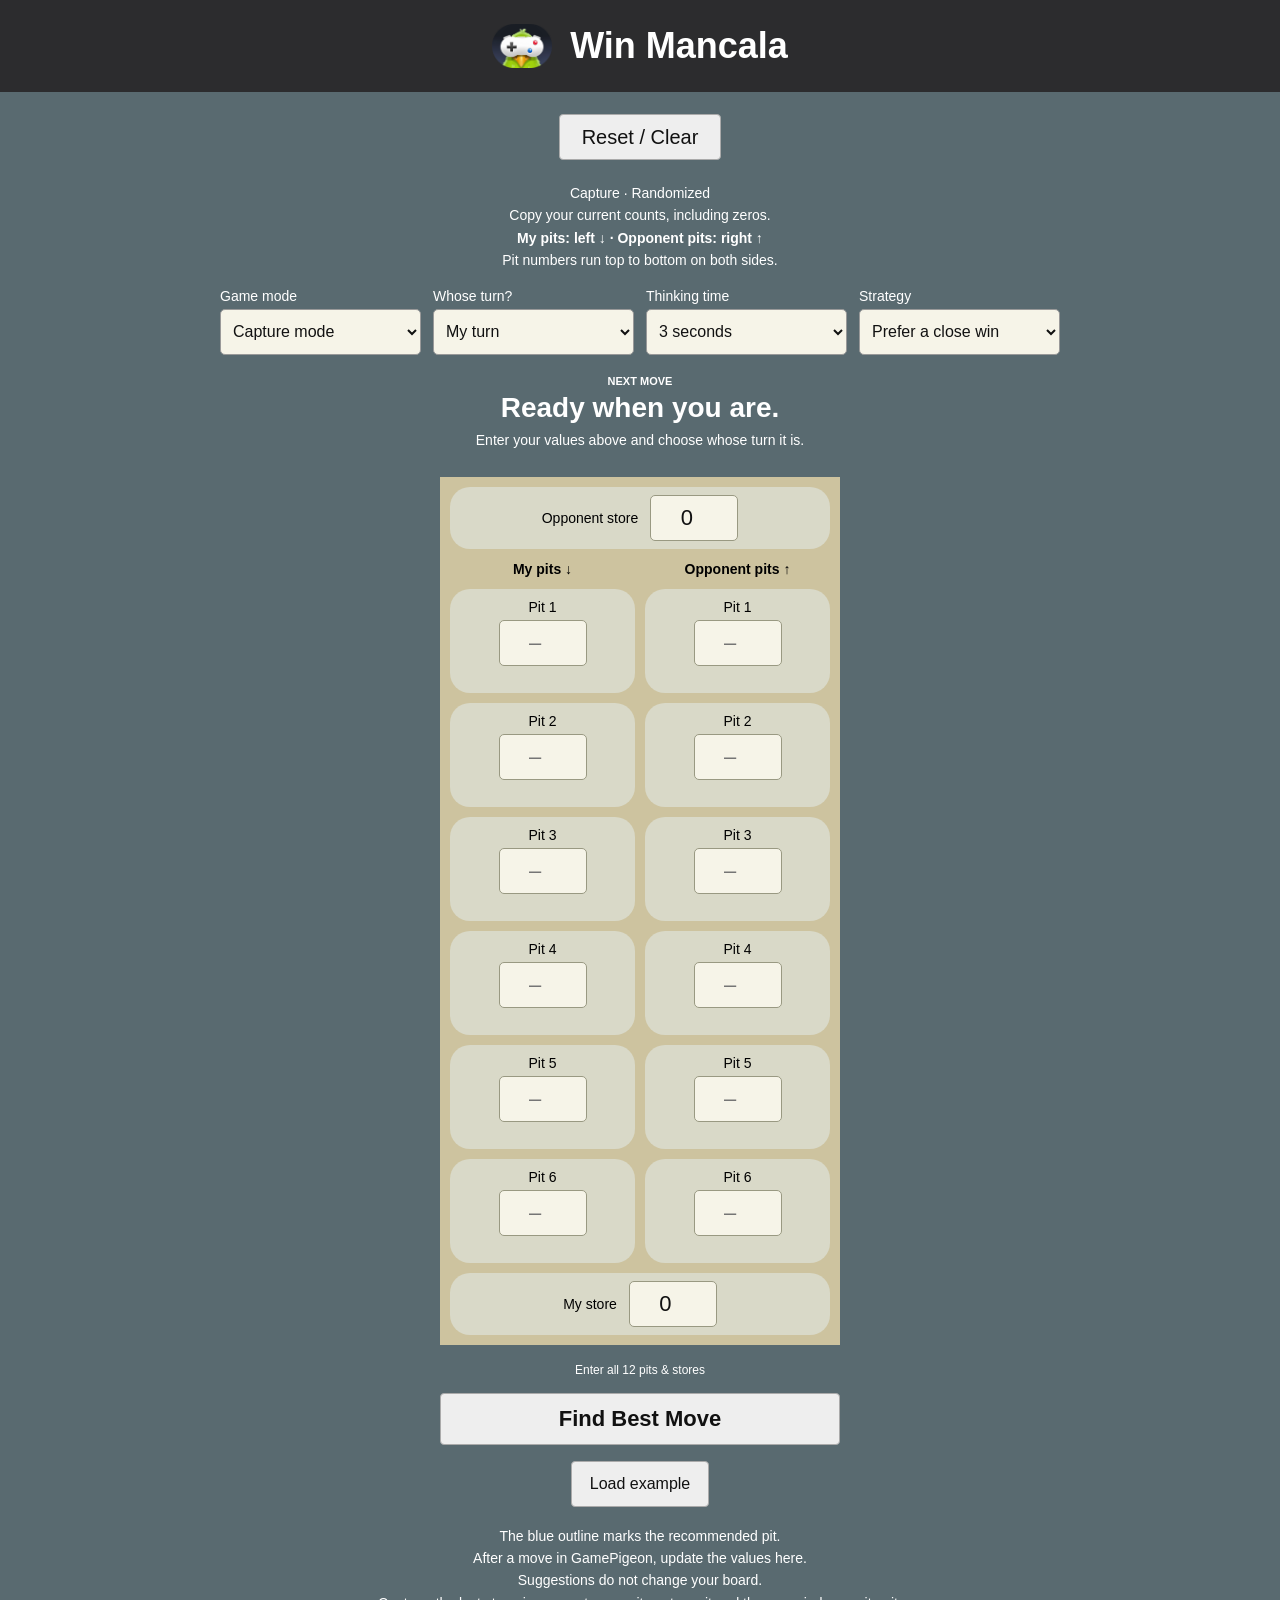
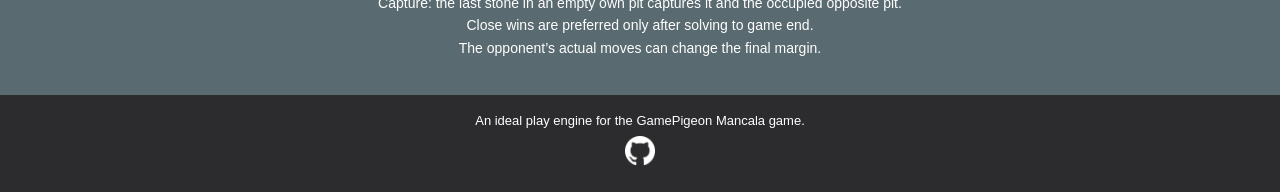
==== index.html @ d8999576 "Add files via upload" ====
<!DOCTYPE html>
<html lang="en">

<head>
  <meta charset="UTF-8">
  <meta http-equiv="X-UA-Compatible" content="IE=edge">
  <meta name="viewport" content="width=device-width, initial-scale=1.0">

  <title>Win Mancala — Capture &amp; Avalanche</title>

  <link rel="stylesheet" href="style.css?v=both-1">
  <link rel="icon" href="GamePigeon.png" type="image/png">

</head>

<body>
  <header>
    <img src="GamePigeon.png" alt="GamePigeon Logo">
    <h1>Win Mancala</h1>
  </header>

  <main>

    <form id="solver-form">
      <button class="reset" id="clear" type="button">Reset / Clear</button>
      <p class="instructions"><span id="mode-name">Capture · Randomized</span><br>Copy your current counts, including zeros.<br><strong>My pits: left ↓ · Opponent pits: right ↑</strong><br>Pit numbers run top to bottom on both sides.</p>
      <div class="settings">
        <label>Game mode <select id="mode"><option value="capture" selected>Capture mode</option><option value="avalanche">Avalanche mode</option></select></label>
        <label>Whose turn? <select id="turn"><option value="0">My turn</option><option value="1">Opponent’s turn</option></select></label>
        <label>Thinking time <select id="thinking"><option value="1000">1 second</option><option value="3000" selected>3 seconds</option><option value="10000">10 seconds</option></select></label>
        <label>Strategy <select id="strategy"><option value="close" selected>Prefer a close win</option><option value="strong">Strongest winning margin</option></select></label>
      </div>
      <div class="winner" aria-live="polite" aria-atomic="true"><small id="result-label">NEXT MOVE</small><div id="result-title">Enter your board</div><p id="result-detail">Then press Find Best Move.</p><p id="search-detail"></p></div>
      <div class="board" id="board">
        <div class="endzone" id="player1"><label>Opponent store<input id="store-1" aria-label="Opponent store" type="number" inputmode="numeric" min="0" max="999" step="1" value="0" required></label></div>
        <div class="side-label">My pits ↓</div><div class="side-label">Opponent pits ↑</div>
        <div class="cup" id="0"><label id="pit-label-0">Pit 1<input id="pit-0" aria-label="My Pit 1" type="number" inputmode="numeric" min="0" max="999" step="1" placeholder="–" required></label></div>
        <div class="cup" id="1"><label id="pit-label-12">Pit 1<input id="pit-12" aria-label="Opponent Pit 1" type="number" inputmode="numeric" min="0" max="999" step="1" placeholder="–" required></label></div>
        <div class="cup" id="2"><label id="pit-label-1">Pit 2<input id="pit-1" aria-label="My Pit 2" type="number" inputmode="numeric" min="0" max="999" step="1" placeholder="–" required></label></div>
        <div class="cup" id="3"><label id="pit-label-11">Pit 2<input id="pit-11" aria-label="Opponent Pit 2" type="number" inputmode="numeric" min="0" max="999" step="1" placeholder="–" required></label></div>
        <div class="cup" id="4"><label id="pit-label-2">Pit 3<input id="pit-2" aria-label="My Pit 3" type="number" inputmode="numeric" min="0" max="999" step="1" placeholder="–" required></label></div>
        <div class="cup" id="5"><label id="pit-label-10">Pit 3<input id="pit-10" aria-label="Opponent Pit 3" type="number" inputmode="numeric" min="0" max="999" step="1" placeholder="–" required></label></div>
        <div class="cup" id="6"><label id="pit-label-3">Pit 4<input id="pit-3" aria-label="My Pit 4" type="number" inputmode="numeric" min="0" max="999" step="1" placeholder="–" required></label></div>
        <div class="cup" id="7"><label id="pit-label-9">Pit 4<input id="pit-9" aria-label="Opponent Pit 4" type="number" inputmode="numeric" min="0" max="999" step="1" placeholder="–" required></label></div>
        <div class="cup" id="8"><label id="pit-label-4">Pit 5<input id="pit-4" aria-label="My Pit 5" type="number" inputmode="numeric" min="0" max="999" step="1" placeholder="–" required></label></div>
        <div class="cup" id="9"><label id="pit-label-8">Pit 5<input id="pit-8" aria-label="Opponent Pit 5" type="number" inputmode="numeric" min="0" max="999" step="1" placeholder="–" required></label></div>
        <div class="cup" id="10"><label id="pit-label-5">Pit 6<input id="pit-5" aria-label="My Pit 6" type="number" inputmode="numeric" min="0" max="999" step="1" placeholder="–" required></label></div>
        <div class="cup" id="11"><label id="pit-label-7">Pit 6<input id="pit-7" aria-label="Opponent Pit 6" type="number" inputmode="numeric" min="0" max="999" step="1" placeholder="–" required></label></div>
        <div class="endzone" id="player0"><label>My store<input id="store-0" aria-label="My store" type="number" inputmode="numeric" min="0" max="999" step="1" value="0" required></label></div>
      </div>
      <p id="total">Enter all 12 pits</p>
      <button class="reset solve" id="solve" type="submit">Find Best Move</button>
      <div class="actions"><button id="cancel" type="button" hidden>Cancel search</button><button id="example" type="button">Load example</button></div>
      <p class="instructions">The blue outline marks the recommended pit.<br>After a move in GamePigeon, update the values here.<br>Suggestions do not change your board.<br><span id="mode-rules">Capture: the last stone in an empty own pit captures it and the occupied opposite pit.</span><br>Close wins are preferred only after solving to game end.<br>The opponent’s actual moves can change the final margin.</p>
    </form>
    <noscript>Enable JavaScript to use this solver.</noscript>

  </main>

  <footer>
    <p>An ideal play engine for the GamePigeon Mancala game.</p>
    <a href="https://github.com/ehuegler/MemeCala">
      <img class="github" src="GitHub-Mark-Light-64px.png" alt="Check out the source code on GitHub">
    </a>
  </footer>

  <script src="main.js?v=both-1"></script>

</body>

</html>
---- style.css ----
* {
  margin: 0;
}

body {
  font-family: 'Lucida Sans', 'Lucida Sans Regular', 'Lucida Grande', 'Lucida Sans Unicode', Geneva, Verdana, sans-serif;
  display: flex;
  flex-direction: column;
  min-height: 100vh;
}

header, footer {
  display: flex;
  justify-content: center;
  align-items: center;

  background-color: #2c2c2e;
  color: white;
}

header h1 {
  padding: 20px;
}

header img {
  padding: 20px;
  height: 60px;
}

footer {
  padding: 10px;
  display: flex;
  flex-direction: column;
}

.github {
  width: 30px;
  padding-top: 15px;
}

main {
  background-color: #596a70;
  color: white;
  flex-grow: 1;
  display: flex;
  flex-direction: column;
}

.reset {
  margin: 30px auto;
  font-size: 30px;
  padding: 5px 25px;
}

.board {
 background-color: #cdc39f;
 
 display: grid;
 grid-template-columns: auto auto;

 margin: 0 auto 20px auto;
}

.board > div {
  margin: 10px;
  padding: 10px;

  background-color: #d9d9c8;
  border-radius: 20px;
  color: black;

  display: flex;
  justify-content: center;
}

.endzone {
  grid-column: span 2;

}

.cup {
  min-width: 30px;
  border: solid 2px #ffffff00;
}

.suggested {
  border: solid 2px blue;
}

.winner {
  font-size: 40px;
  font-weight: 700;
  text-align: center;
  padding-bottom: 20px;
}
/* Input controls added to the original two-column board. */
* { box-sizing: border-box; }
header img { box-sizing: content-box; }
form { display: flex; flex-direction: column; width: 100%; }
.instructions { text-align: center; font-size: 13px; line-height: 1.6; margin: 0 auto 16px; padding: 0 12px; }
.settings { display: flex; justify-content: center; flex-wrap: wrap; gap: 12px; margin-bottom: 18px; }
.settings label { display: flex; flex-direction: column; gap: 5px; font-size: 13px; }
select,button { font: inherit; cursor: pointer; }
select { padding: 6px; }
.winner { font-size: 28px; padding: 0 12px 16px; }
.winner small { display: block; font-size: 11px; margin-bottom: 5px; }
.winner p { font-size: 13px; font-weight: normal; line-height: 1.5; max-width: 520px; margin: 6px auto 0; }
#search-detail { font-size: 11px; }
.board { width: 320px; max-width: calc(100% - 24px); grid-template-columns: minmax(0,1fr) minmax(0,1fr); }
.board > div { margin: 7px 10px; padding: 7px; }
.board > .side-label { background: transparent; padding: 0; font-size: 12px; font-weight: bold; text-align: center; margin-bottom: 0; }
.cup label,.endzone label { display: flex; flex-direction: column; align-items: center; gap: 4px; font-size: 12px; width: 100%; }
input { width: 72px; max-width: 100%; background: #f6f4e8; border: 1px solid #999982; border-radius: 5px; text-align: center; font: inherit; font-size: 20px; padding: 4px; color: #111; }
.endzone label { flex-direction: row; justify-content: center; gap: 12px; }
.cup:has(.suggested) { border-color: blue; }
.cup .suggested { border: 0; color: #00008b; font-weight: bold; }
.cup .suggested::after { content: 'MOVE'; font-size: 10px; }
input:focus,select:focus,button:focus-visible { outline: 3px solid #1435bf; outline-offset: 2px; }
#total { text-align: center; font-size: 12px; }
.solve { margin: 16px auto; font-size: 24px; }
.actions { display: flex; gap: 12px; justify-content: center; margin-bottom: 18px; }
.actions button { padding: 5px 10px; }
[hidden] { display: none !important; }
button:disabled { cursor: wait; }
footer p { text-align: center; font-size: 13px; }
@media (max-width: 420px) { header h1 { font-size: 26px; padding: 12px; } header img { height: 48px; padding: 12px; } .reset { margin-top: 20px; } }

/* Responsive sizing keeps the original vertical board on every screen. */
html { -webkit-text-size-adjust: 100%; }
body { min-height: 100svh; }
header { padding: 16px max(12px,env(safe-area-inset-left)); gap: 18px; }
header img { padding: 0; width: 60px; height: 60px; object-fit: contain; }
header h1 { padding: 0; font-size: clamp(24px,5vw,36px); }
main { padding: 0 max(12px,env(safe-area-inset-right)) 20px max(12px,env(safe-area-inset-left)); }
form { width: 100%; max-width: 880px; margin: 0 auto; min-width: 0; }
.instructions { max-width: 600px; padding: 0; font-size: 14px; overflow-wrap: anywhere; }
.settings { display: grid; grid-template-columns: repeat(3,minmax(0,1fr)); width: 100%; max-width: 650px; margin: 0 auto 20px; gap: 12px; }
.settings label { min-width: 0; font-size: 14px; }
select { width: 100%; min-width: 0; min-height: 46px; font-size: 16px; border: 1px solid #999; border-radius: 5px; background: #f6f4e8; color: #111; padding: 8px; }
button { min-height: 46px; touch-action: manipulation; color: #111; background: #eee; border: 1px solid #aaa; border-radius: 4px; }
.reset { margin: 22px auto; font-size: 20px; padding: 10px 22px; max-width: 100%; }
.winner { width: 100%; padding: 0 0 20px; overflow-wrap: anywhere; scroll-margin-top: 20px; }
.winner p { font-size: 14px; }
#search-detail { font-size: 12px; }
.board { width: 400px; max-width: 100%; padding: 10px; gap: 10px; margin-bottom: 18px; }
.board > div { margin: 0; padding: 8px; min-width: 0; }
.board > .side-label { margin: 0; padding: 2px 0; font-size: 14px; }
.cup label { font-size: 14px; gap: 5px; }
.cup label::after { content: '\00a0'; display: block; font-size: 10px; line-height: 12px; min-height: 12px; }
.cup .suggested::after { content: 'MOVE'; }
input { width: 88px; min-height: 46px; font-size: 22px; padding: 7px; }
.endzone label { font-size: 14px; gap: 12px; }
.solve { width: min(400px,100%); font-size: 22px; font-weight: 700; margin: 16px auto; padding: 12px; }
.actions { flex-wrap: wrap; gap: 12px; }
.actions button { padding: 10px 18px; font-size: 16px; }
footer { padding: 18px 12px max(18px,env(safe-area-inset-bottom)); }
footer a { display: flex; min-width: 46px; min-height: 46px; align-items: center; justify-content: center; }
.github { padding-top: 0; width: 30px; }
@media (max-width: 600px) {
  header { gap: 12px; padding-top: 14px; padding-bottom: 14px; }
  header img { width: 48px; height: 48px; }
  .settings { grid-template-columns: repeat(2,minmax(0,1fr)); max-width: 400px; }
  .settings label:last-child { grid-column: 1 / -1; }
  .board { width: 360px; padding: 8px; gap: 8px; }
  .winner { font-size: 26px; }
  .instructions { font-size: 13px; line-height: 1.7; }
}
@media (max-width: 350px) {
  .board { padding: 6px; gap: 6px; }
  .board > div { padding: 6px; }
  .board > .side-label { font-size: 12px; }
  .endzone label { font-size: 13px; gap: 8px; }
  .endzone input { width: 72px; }
}

/* Four settings: retain equal columns on desktop and two rows on phones. */
.settings { grid-template-columns: repeat(4,minmax(0,1fr)); max-width: 840px; }
@media(max-width: 700px) {
  .settings { grid-template-columns: repeat(2,minmax(0,1fr)); max-width: 440px; }
  .settings label:last-child { grid-column: 1 / -1; }
}
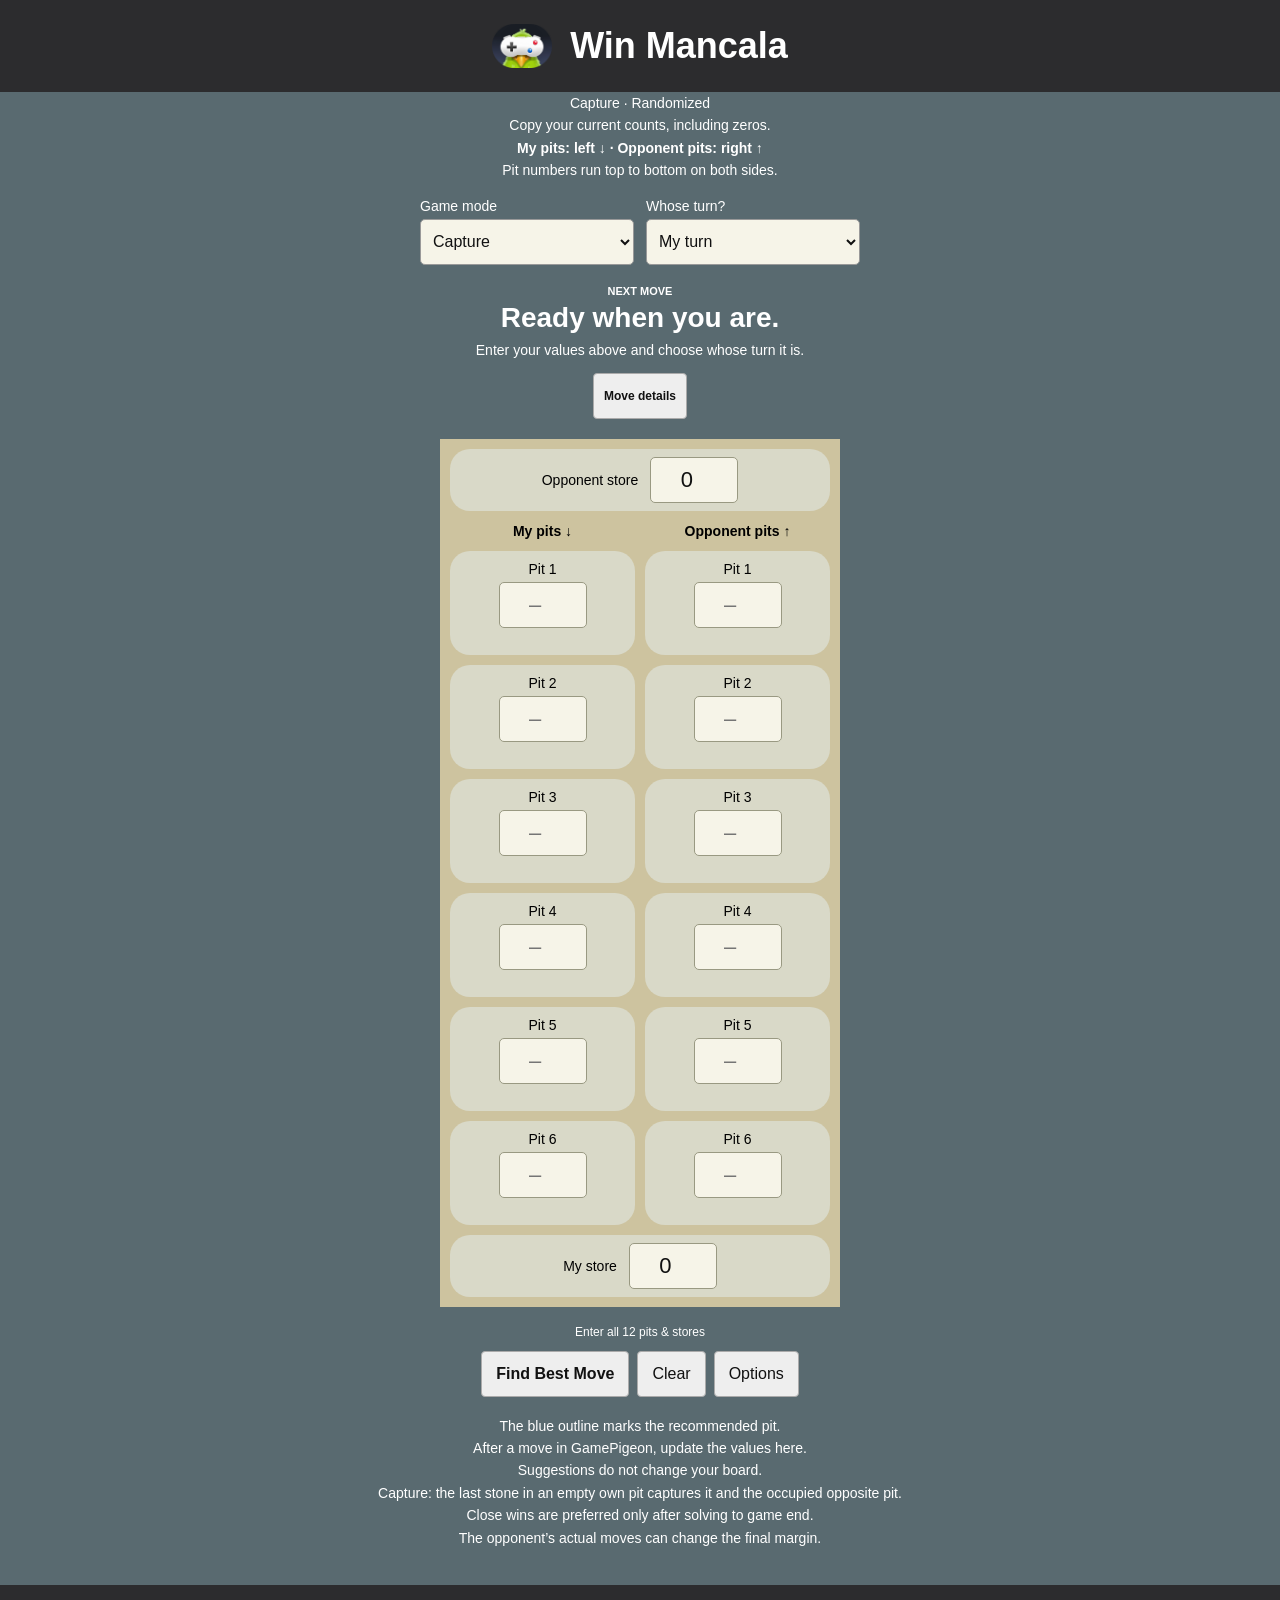
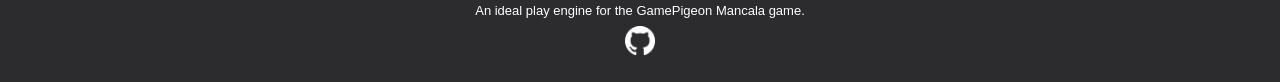
==== commit e5b1e739: "Fit full mobile board on screen and move extra settings into dialogs" ====
--- a/index.html
+++ b/index.html
@@ -8,7 +8,7 @@
 
   <title>Win Mancala — Capture &amp; Avalanche</title>
 
-  <link rel="stylesheet" href="style.css?v=both-1">
+  <link rel="stylesheet" href="style.css?v=compact-1">
   <link rel="icon" href="GamePigeon.png" type="image/png">
 
 </head>
@@ -22,15 +22,13 @@
   <main>
 
     <form id="solver-form">
-      <button class="reset" id="clear" type="button">Reset / Clear</button>
       <p class="instructions"><span id="mode-name">Capture · Randomized</span><br>Copy your current counts, including zeros.<br><strong>My pits: left ↓ · Opponent pits: right ↑</strong><br>Pit numbers run top to bottom on both sides.</p>
       <div class="settings">
-        <label>Game mode <select id="mode"><option value="capture" selected>Capture mode</option><option value="avalanche">Avalanche mode</option></select></label>
-        <label>Whose turn? <select id="turn"><option value="0">My turn</option><option value="1">Opponent’s turn</option></select></label>
-        <label>Thinking time <select id="thinking"><option value="1000">1 second</option><option value="3000" selected>3 seconds</option><option value="10000">10 seconds</option></select></label>
-        <label>Strategy <select id="strategy"><option value="close" selected>Prefer a close win</option><option value="strong">Strongest winning margin</option></select></label>
+        <label>Game mode <select id="mode"><option value="capture" selected>Capture</option><option value="avalanche">Avalanche</option></select></label>
+        <label>Whose turn? <select id="turn"><option value="0">My turn</option><option value="1">Opponent</option></select></label>
+
       </div>
-      <div class="winner" aria-live="polite" aria-atomic="true"><small id="result-label">NEXT MOVE</small><div id="result-title">Enter your board</div><p id="result-detail">Then press Find Best Move.</p><p id="search-detail"></p></div>
+      <div class="winner" aria-live="polite" aria-atomic="true"><small id="result-label">NEXT MOVE</small><div id="result-title">Enter your board</div><p id="result-detail">Then press Find Best Move.</p><p id="search-detail"></p><button id="result-more" type="button">Move details</button></div>
       <div class="board" id="board">
         <div class="endzone" id="player1"><label>Opponent store<input id="store-1" aria-label="Opponent store" type="number" inputmode="numeric" min="0" max="999" step="1" value="0" required></label></div>
         <div class="side-label">My pits ↓</div><div class="side-label">Opponent pits ↑</div>
@@ -49,8 +47,29 @@
         <div class="endzone" id="player0"><label>My store<input id="store-0" aria-label="My store" type="number" inputmode="numeric" min="0" max="999" step="1" value="0" required></label></div>
       </div>
       <p id="total">Enter all 12 pits</p>
-      <button class="reset solve" id="solve" type="submit">Find Best Move</button>
-      <div class="actions"><button id="cancel" type="button" hidden>Cancel search</button><button id="example" type="button">Load example</button></div>
+      <div class="toolbar">
+        <button class="reset solve" id="solve" type="submit">Find Best Move</button>
+        <button id="clear" type="button">Clear</button>
+        <button id="options" type="button">Options</button>
+        <button id="cancel" type="button" hidden>Cancel</button>
+      </div>
+      <dialog id="options-dialog" aria-labelledby="options-title">
+        <h2 id="options-title">Options &amp; help</h2>
+        <div class="dialog-settings">
+        <label>Thinking time <select id="thinking"><option value="1000">1 second</option><option value="3000" selected>3 seconds</option><option value="10000">10 seconds</option></select></label>
+        <label>Strategy <select id="strategy"><option value="close" selected>Prefer a close win</option><option value="strong">Strongest winning margin</option></select></label>
+        </div>
+        <p>Copy every pit, including zeros. My pits are on the left, opponent pits on the right. Both columns run from Pit 1 at the top to Pit 6 at the bottom.</p>
+        <p>The blue outline marks the recommended move. Update the board after each move in GamePigeon.</p>
+        <p id="help-rules"></p>
+        <p>Close wins are preferred only in fully solved positions. No win or exact margin is guaranteed.</p>
+        <button id="example" type="button">Load example</button>
+        <button id="close-options" type="button">Done</button>
+      </dialog>
+      <dialog id="details-dialog" aria-labelledby="details-title">
+        <h2 id="details-title">Move details</h2><p id="details-outcome"></p><p id="details-search"></p>
+        <button id="close-details" type="button">Done</button>
+      </dialog>
       <p class="instructions">The blue outline marks the recommended pit.<br>After a move in GamePigeon, update the values here.<br>Suggestions do not change your board.<br><span id="mode-rules">Capture: the last stone in an empty own pit captures it and the occupied opposite pit.</span><br>Close wins are preferred only after solving to game end.<br>The opponent’s actual moves can change the final margin.</p>
     </form>
     <noscript>Enable JavaScript to use this solver.</noscript>
@@ -64,7 +83,7 @@
     </a>
   </footer>
 
-  <script src="main.js?v=both-1"></script>
+  <script src="main.js?v=compact-1"></script>
 
 </body>
 
--- a/style.css
+++ b/style.css
@@ -179,3 +179,49 @@
   .settings { grid-template-columns: repeat(2,minmax(0,1fr)); max-width: 440px; }
   .settings label:last-child { grid-column: 1 / -1; }
 }
+
+/* Compact game controls; optional settings and explanations open in a dialog. */
+.settings { grid-template-columns: repeat(2,minmax(0,1fr)); max-width: 440px; }
+.settings label:last-child { grid-column: auto; }
+.toolbar { display: flex; flex-wrap: wrap; justify-content: center; gap: 8px; margin: 12px 0 18px; }
+.toolbar button { padding: 8px 14px; font-size: 16px; }
+.toolbar .solve { margin: 0; width: auto; }
+#result-more { font-size: 12px; margin-top: 6px; padding: 4px 10px; }
+dialog { margin: auto; width: min(460px,calc(100% - 24px)); max-height: calc(100svh - 32px); overflow-y: auto; border: 1px solid #999; border-radius: 12px; padding: 20px; background: #f6f4e8; color: #111; }
+dialog::backdrop { background: #0009; }
+dialog h2 { font-size: 20px; margin-bottom: 14px; }
+dialog p { font-size: 14px; line-height: 1.6; margin: 12px 0; }
+dialog button { padding: 8px 14px; margin: 4px; }
+.dialog-settings { display: grid; gap: 14px; }
+.dialog-settings label { display: grid; gap: 5px; font-size: 14px; }
+@media (max-width:700px), (max-height:600px) {
+  body { height: 100svh; min-height: 0; }
+  header { height: 38px; flex: 0 0 38px; padding: 4px 10px; gap: 8px; }
+  header img { height: 28px; width: 28px; }
+  header h1 { font-size: 20px; }
+  main { flex: 1; min-height: 0; padding: 4px max(8px,env(safe-area-inset-right)) max(4px,env(safe-area-inset-bottom)) max(8px,env(safe-area-inset-left)); }
+  #solver-form { height: 100%; display: grid; grid-template-rows: 54px minmax(0,1fr) 64px 14px 42px; gap: 4px; max-width: 440px; }
+  #solver-form > .instructions, footer { display: none; }
+  .settings { grid-row: 1; max-width: none; margin: 0; gap: 8px; }
+  .settings label { font-size: 11px; gap: 2px; }
+  .settings select { min-height: 0; height: 34px; padding: 3px 5px; font-size: 16px; }
+  .board { grid-row: 2; height: 100%; min-height: 0; width: 100%; max-width: none; margin: 0; padding: 5px; gap: 4px 6px; grid-template-rows: 34px 16px repeat(6,minmax(0,1fr)) 34px; }
+  .board > div { padding: 2px 5px; margin: 0; border-radius: 12px; min-height: 0; }
+  .board > .side-label { padding: 0; font-size: 11px; line-height: 16px; }
+  .cup label { flex-direction: row; justify-content: space-between; gap: 4px; height: 100%; font-size: 12px; }
+  .cup label::after { display: none; }
+  .cup input { width: 60%; height: 100%; min-height: 0; padding: 0 3px; font-size: 20px; }
+  .endzone label { font-size: 12px; gap: 10px; }
+  .endzone input { width: 72px; height: 28px; min-height: 0; padding: 0 3px; font-size: 18px; }
+  .winner { grid-row: 3; display: grid; grid-template-columns: minmax(0,1fr) auto; grid-template-rows: 16px 26px 20px; align-items: center; column-gap: 6px; min-height: 0; padding: 0; text-align: left; }
+  .winner small { grid-column: 1; margin: 0; font-size: 10px; white-space: nowrap; }
+  #result-title { grid-column: 1; grid-row: 2; font-size: 20px; line-height: 24px; white-space: nowrap; overflow: hidden; text-overflow: ellipsis; }
+  .winner #result-detail { grid-column: 1/-1; grid-row: 3; font-size: 11px; line-height: 18px; margin: 0; max-width: none; overflow: hidden; white-space: nowrap; text-overflow: ellipsis; }
+  .winner #search-detail { display: none; }
+  #result-more { grid-column: 2; grid-row: 1/3; min-height: 34px; height: 34px; padding: 4px 6px; margin: 0; font-size: 11px; }
+  #total { grid-row: 4; font-size: 10px; line-height: 14px; }
+  .toolbar { grid-row: 5; display: flex; flex-wrap: nowrap; min-height: 0; margin: 0; gap: 5px; }
+  .toolbar button { min-height: 0; height: 42px; font-size: 13px; padding: 4px 8px; }
+  .toolbar .solve { flex: 1; font-size: 15px; }
+  #cancel { background: #f4d8b6; }
+}
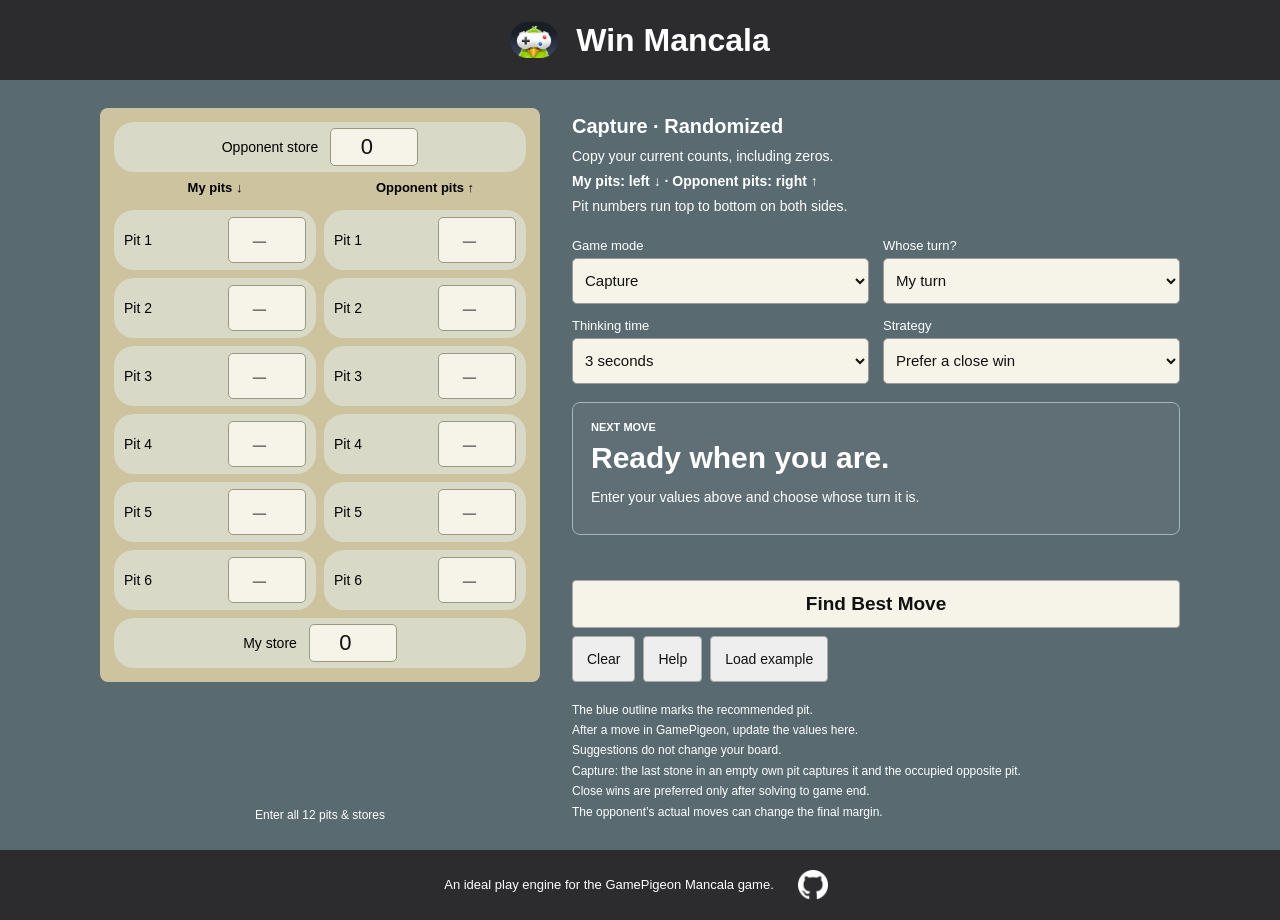
==== commit 2504c385: "Add dedicated desktop board and settings workspace" ====
--- a/index.html
+++ b/index.html
@@ -8,7 +8,7 @@
 
   <title>Win Mancala — Capture &amp; Avalanche</title>
 
-  <link rel="stylesheet" href="style.css?v=compact-1">
+  <link rel="stylesheet" href="style.css?v=desktop-1">
   <link rel="icon" href="GamePigeon.png" type="image/png">
 
 </head>
@@ -83,8 +83,9 @@
     </a>
   </footer>
 
-  <script src="main.js?v=compact-1"></script>
+  <script src="main.js?v=desktop-1"></script>
 
 </body>
 
 </html>
+
--- a/style.css
+++ b/style.css
@@ -194,7 +194,7 @@
 dialog button { padding: 8px 14px; margin: 4px; }
 .dialog-settings { display: grid; gap: 14px; }
 .dialog-settings label { display: grid; gap: 5px; font-size: 14px; }
-@media (max-width:700px), (max-height:600px) {
+@media (max-width:700px) {
   body { height: 100svh; min-height: 0; }
   header { height: 38px; flex: 0 0 38px; padding: 4px 10px; gap: 8px; }
   header img { height: 28px; width: 28px; }
@@ -225,3 +225,36 @@
   .toolbar .solve { flex: 1; font-size: 15px; }
   #cancel { background: #f4d8b6; }
 }
+
+/* Desktop workspace: board on the left, controls and complete result on the right. */
+@media (min-width:701px) {
+  header { padding: 16px 24px; }
+  header img { width: 48px; height: 48px; }
+  header h1 { font-size: 32px; }
+  main { padding: 28px 24px; }
+  #solver-form { display: grid; max-width: 1080px; grid-template-columns: minmax(300px,440px) minmax(280px,1fr); grid-template-rows: auto auto minmax(160px,1fr) auto auto auto; align-content: start; align-items: start; gap: 18px 32px; }
+  #solver-form > .instructions:first-child { grid-column: 2; grid-row: 1; margin: 0; text-align: left; padding: 0; font-size: 14px; line-height: 1.8; }
+  #mode-name { font-size: 20px; font-weight: bold; }
+  .board { grid-column: 1; grid-row: 1/6; width: 100%; max-width: none; padding: 14px; gap: 8px; margin: 0; grid-template-rows: 50px 22px repeat(6,60px) 50px; border-radius: 8px; }
+  .board > div { margin: 0; padding: 6px 8px; }
+  .board > .side-label { font-size: 13px; padding: 0; margin: 0; }
+  .cup label { position: relative; height: 100%; flex-direction: row; justify-content: space-between; font-size: 14px; }
+  .cup label::after { display: none; }
+  .cup .suggested::after { display: block; position: absolute; bottom: -12px; left: 2px; min-height: 0; line-height: 12px; font-size: 9px; padding: 1px 4px; background: blue; color: white; border-radius: 3px; }
+  .cup input { width: 78px; height: 46px; min-height: 46px; padding: 5px; font-size: 24px; }
+  .endzone input { min-height: 38px; height: 38px; padding: 3px; }
+  .settings { grid-column: 2; grid-row: 2; max-width: none; margin: 0; grid-template-columns: repeat(2,minmax(0,1fr)); gap: 14px; }
+  .settings label { font-size: 13px; }
+  .settings select { font-size: 15px; }
+  .winner { grid-column: 2; grid-row: 3; text-align: left; padding: 18px; border: 1px solid #a5b6b8; border-radius: 8px; background: #ffffff09; }
+  #result-title { font-size: 30px; margin: 8px 0 12px; }
+  .winner p { margin: 8px 0; font-size: 14px; max-width: none; }
+  #search-detail { font-size: 12px; }
+  #result-more { display: none; }
+  .toolbar { grid-column: 2; grid-row: 4; margin: 0; justify-content: flex-start; }
+  .toolbar .solve { width: 100%; font-size: 19px; min-height: 48px; background: #f6f4e8; }
+  .toolbar button { font-size: 14px; }
+  #total { grid-column: 1; grid-row: 6; margin-top: -10px; }
+  #solver-form > .instructions:last-child { grid-column: 2; grid-row: 5/7; margin: 0; text-align: left; font-size: 12px; line-height: 1.7; }
+  footer { padding: 12px; flex-direction: row; gap: 16px; }
+}
